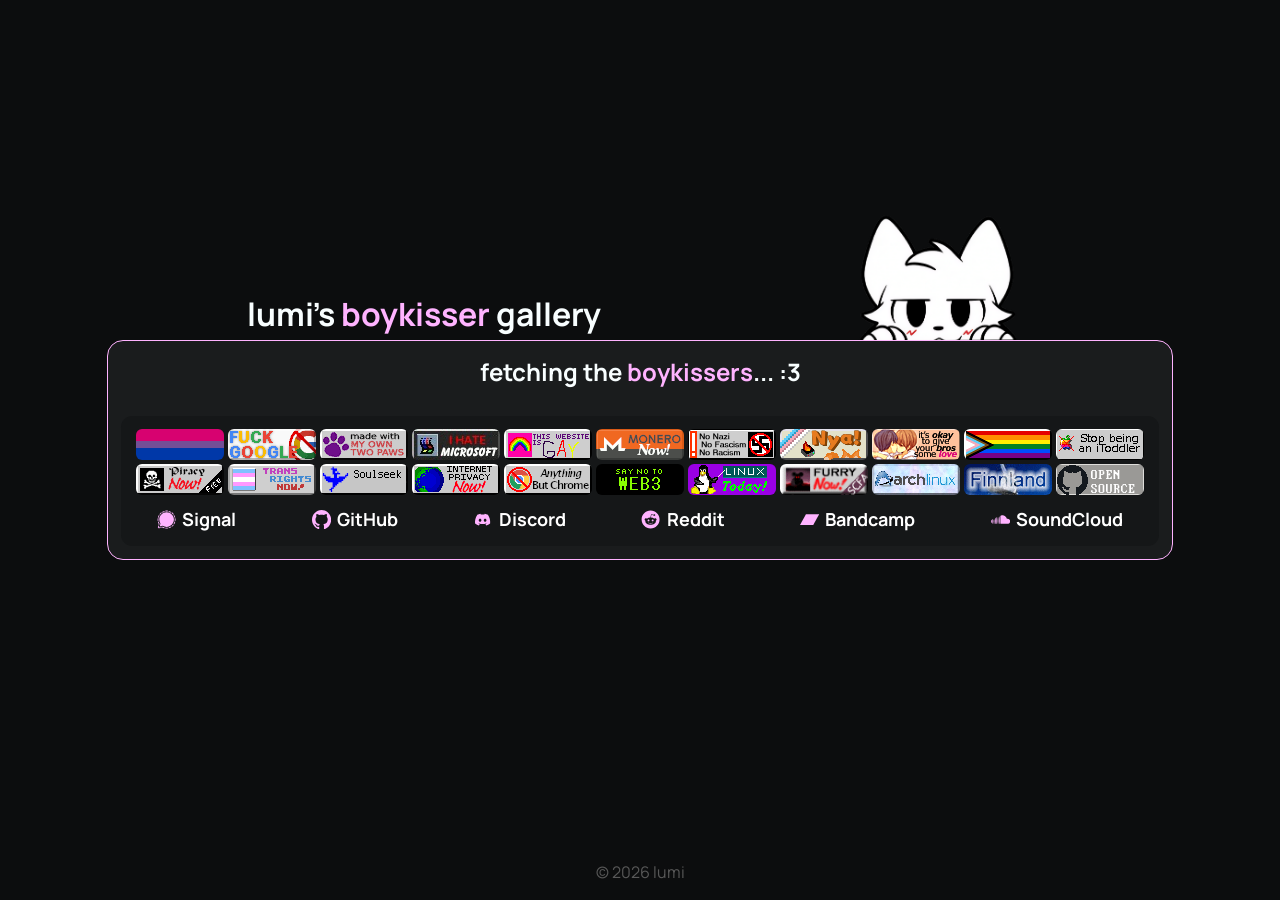
==== boykisser.html @ 43cc7b65 "feat: add boykisser gallery page with responsive layout and media loading functionality" ====
<!DOCTYPE html>
<html lang="en">
<head>
    <meta charset="UTF-8">
    <meta name="viewport" content="width=device-width, initial-scale=1.0">
    <meta name="darkreader-lock">
    <link rel="stylesheet" href="main.css"/>
    <link href="https://fonts.googleapis.com/css2?family=Manrope:wght@400;700&display=swap" rel="stylesheet">
    <title>wroof - lumi</title>

    <!-- Open Graph / Discord Embed -->
    <meta property="og:type" content="website">
    <meta property="og:title" content="wroof.dev">
    <meta property="og:url" content="https://wroof.dev">
    <meta property="og:site_name" content="wroof woof">
    <meta name="theme-color" content="#ffb3ff">

    <!-- Twitter Card -->
    <meta name="twitter:card" content="summary">
    <meta name="twitter:title" content="wroof.dev">
</head>
<body>
    <main>
        <div class="main-wrapper">
            <h1 class="gallery-title">lumi's <span style="color: #ffb3ff;">boykisser</span> gallery</h1>
            <img src="assets/boykissers/boykisserpeek.png" class="boykisser">
            <div class="main-frame">

                
                

                <h2 class="gallery-loading" style="text-align: center;">fetching the <span style="color: #ffb3ff;">boykissers</span>... :3</h2>
                <div class="gallery"></div>

                <div class="footer-frame">
                    
                    <div class="web-buttons">
                        <a href="#"><img src="assets/buttons/biflag.png" width="88" height="31" alt="bi flag"></a>
                        <a href="#"><img src="assets/buttons/fckgoogle.gif" width="88" height="31" alt="fck google"></a>
                        <a href="#"><img src="assets/buttons/paws.gif" width="88" height="31" alt="made with my own paws"></a>
                        <a href="#"><img src="assets/buttons/hatems.gif" width="88" height="31" alt="hate microsoft"></a>
                        <a href="#"><img src="assets/buttons/gaywebring.gif" width="88" height="31" alt="this website is gay"></a>
                        <a href="#"><img src="assets/buttons/monero-now.gif" width="88" height="31" alt="monero now"></a>
                        <a href="#"><img src="assets/buttons/antinazi.gif" width="88" height="31" alt="anti-nazi"></a>
                        <a href="#"><img src="assets/buttons/trans_nya.png" width="88" height="31" alt="nyaaaa"></a>
                        <a href="#"><img src="assets/buttons/broslove.png" width="88" height="31" alt="bros love"></a>
                        <a href="#"><img src="assets/buttons/flag-progress.png" width="88" height="31" alt="rainbow flag"></a>
                        <a href="#"><img src="assets/buttons/itoddler.gif" width="88" height="31" alt="stop supporting apple"></a>
                        <a href="#"><img src="assets/buttons/piracy.gif" width="88" height="31" alt="piracy! NOW!!!"></a>
                        <a href="#"><img src="assets/buttons/transnow2.gif" width="88" height="31" alt="support trans people"></a>
                        <a href="#"><img src="assets/buttons/soulseek.gif" width="88" height="31" alt="sharing is caring <3"></a>
                        <a href="#"><img src="assets/buttons/internetprivacy.gif" width="88" height="31" alt="internet privacy"></a>
                        <a href="#"><img src="assets/buttons/anythingbutchrome.gif" width="88" height="31" alt="anything but chrome"></a>
                        <a href="#"><img src="assets/buttons/keep.gif" width="88" height="31" alt="no to web3"></a>
                        <a href="#"><img src="assets/buttons/nclinux.gif" width="88" height="31" alt="linux today"></a>
                        <a href="#"><img src="assets/buttons/furnow.gif" width="88" height="31" alt="be FURRY!"></a>
                        <a href="#"><img src="assets/buttons/archlinux.gif" width="88" height="31" alt="i use Arch btw"></a>
                        <a href="#"><img src="assets/buttons/finnland.gif" width="88" height="31" alt="finland is COOL"></a>
                        <a href="https://github.com/Vxrtrauter/wroof.dev"><img src="assets/buttons/open_source.png" width="88" height="31" alt="OPEN SOURCE"></a>
                    </div>

                        <div class="socials-box">
                            <a href="https://signal.me/#eu/-jH0I_J4TpHb3CsAca7yGZHEVrCpTX-kimJ20CyO5GuRZOAlW35FzZo2AjWK_DVC" class="social-link">
                            <svg fill="currentColor" width="800px" height="800px" viewBox="0 0 32 32" version="1.1" xmlns="http://www.w3.org/2000/svg">
                                <path d="M16 3.816c-6.726 0.004-12.178 5.457-12.178 12.184 0 2.404 0.696 4.645 1.897 6.533l-0.029-0.049-1.172 4.999 4.999-1.172c1.841 1.176 4.086 1.874 6.493 1.874 6.729 0 12.184-5.455 12.184-12.184s-5.455-12.184-12.184-12.184c-0.004 0-0.007 0-0.011 0h0.001zM9.041 27.688l-2.012 0.469 0.319 1.368 1.481-0.344c1.024 0.57 2.211 1.044 3.46 1.36l0.103 0.022 0.337-1.363c-1.394-0.354-2.619-0.875-3.738-1.555l0.060 0.034zM2.48 24.642l1.368 0.319 0.469-2.012c-0.643-1.062-1.162-2.291-1.492-3.596l-0.020-0.093-1.362 0.337c0.338 1.352 0.812 2.539 1.421 3.64l-0.039-0.076zM5.782 28.443l-2.903 0.679 0.677-2.903-1.368-0.321-0.677 2.903c-0.024 0.096-0.037 0.207-0.037 0.321 0 0.776 0.629 1.406 1.406 1.406 0.114 0 0.224-0.014 0.33-0.039l-0.010 0.002 2.9-0.665zM13.964 2.561c0.612-0.097 1.317-0.152 2.036-0.152s1.424 0.055 2.112 0.162l-0.077-0.010 0.214-1.39c-0.675-0.107-1.454-0.169-2.247-0.169s-1.572 0.061-2.332 0.18l0.085-0.011zM28.84 8.248l-1.205 0.721c0.666 1.083 1.201 2.337 1.538 3.669l0.020 0.094 1.363-0.337c-0.394-1.571-0.984-2.953-1.754-4.212l0.037 0.065zM5.061 7.938c0.822-1.107 1.772-2.057 2.843-2.853l0.036-0.026-0.844-1.132c-1.218 0.905-2.263 1.95-3.139 3.128l-0.028 0.040zM24.060 5.059c1.107 0.822 2.057 1.772 2.853 2.843l0.026 0.036 1.132-0.843c-0.905-1.218-1.95-2.263-3.128-3.139l-0.040-0.028zM26.939 24.063c-0.822 1.106-1.772 2.055-2.843 2.851l-0.036 0.026 0.835 1.132c1.221-0.905 2.269-1.95 3.148-3.128l0.028-0.040zM18.036 29.44c-0.612 0.097-1.317 0.152-2.036 0.152s-1.424-0.055-2.112-0.162l0.077 0.010-0.212 1.39c0.675 0.107 1.454 0.169 2.247 0.169s1.572-0.061 2.332-0.18l-0.085 0.011zM30.557 19.599l-1.362-0.337c-0.358 1.428-0.893 2.683-1.593 3.827l0.034-0.059 1.205 0.726c0.734-1.196 1.324-2.581 1.695-4.053l0.022-0.103zM29.59 16c0 0.003 0 0.006 0 0.009 0 0.716-0.055 1.419-0.162 2.104l0.010-0.076 1.39 0.21c0.107-0.675 0.169-1.454 0.169-2.247s-0.061-1.572-0.18-2.331l0.011 0.085-1.39 0.211c0.097 0.61 0.152 1.312 0.152 2.028 0 0.003 0 0.006 0 0.009v-0zM23.752 28.839l-0.722-1.205c-1.083 0.666-2.337 1.201-3.669 1.538l-0.094 0.020 0.337 1.363c1.572-0.394 2.954-0.984 4.213-1.754l-0.065 0.037zM2.41 15.999c0-0.003 0-0.006 0-0.009 0-0.716 0.055-1.419 0.162-2.104l-0.010 0.076-1.39-0.21c-0.107 0.675-0.169 1.454-0.169 2.247s0.061 1.572 0.179 2.331l-0.011-0.085 1.39-0.211c-0.097-0.61-0.152-1.312-0.152-2.028 0-0.002 0-0.005 0-0.007v0zM3.16 8.248c-0.734 1.195-1.323 2.578-1.695 4.048l-0.022 0.103 1.362 0.337c0.358-1.428 0.894-2.683 1.595-3.827l-0.034 0.059zM19.599 1.442l-0.337 1.362c1.428 0.358 2.683 0.893 3.827 1.593l-0.059-0.034 0.726-1.205c-1.196-0.734-2.581-1.324-4.053-1.695l-0.103-0.022zM12.401 1.442l0.337 1.362c-1.428 0.358-2.683 0.893-3.827 1.593l0.059-0.034-0.722-1.205c1.195-0.734 2.579-1.323 4.049-1.695l0.103-0.022z"></path>
                            </svg>
                            Signal
                            </a>

                            <a href="https://github.com/Vxrtrauter" class="social-link">
                                <svg fill="currentColor" width="800px" height="800px" viewBox="0 0 20 20" version="1.1" xmlns="http://www.w3.org/2000/svg" xmlns:xlink="http://www.w3.org/1999/xlink">
                                    <defs></defs>
                                    <g id="Page-1" stroke="none" stroke-width="1" fill="none" fill-rule="evenodd">
                                        <g id="Dribbble-Light-Preview" transform="translate(-140.000000, -7559.000000)">
                                            <g id="icons" transform="translate(56.000000, 160.000000)">
                                                <path fill="currentColor" d="M94,7399 C99.523,7399 104,7403.59 104,7409.253 C104,7413.782 101.138,7417.624 97.167,7418.981 C96.66,7419.082 96.48,7418.762 96.48,7418.489 C96.48,7418.151 96.492,7417.047 96.492,7415.675 C96.492,7414.719 96.172,7414.095 95.813,7413.777 C98.04,7413.523 100.38,7412.656 100.38,7408.718 C100.38,7407.598 99.992,7406.684 99.35,7405.966 C99.454,7405.707 99.797,7404.664 99.252,7403.252 C99.252,7403.252 98.414,7402.977 96.505,7404.303 C95.706,7404.076 94.85,7403.962 94,7403.958 C93.15,7403.962 92.295,7404.076 91.497,7404.303 C89.586,7402.977 88.746,7403.252 88.746,7403.252 C88.203,7404.664 88.546,7405.707 88.649,7405.966 C88.01,7406.684 87.619,7407.598 87.619,7408.718 C87.619,7412.646 89.954,7413.526 92.175,7413.785 C91.889,7414.041 91.63,7414.493 91.54,7415.156 C90.97,7415.418 89.522,7415.871 88.63,7414.304 C88.63,7414.304 88.101,7413.319 87.097,7413.247 C87.097,7413.247 86.122,7413.234 87.029,7413.87 C87.029,7413.87 87.684,7414.185 88.139,7415.37 C88.139,7415.37 88.726,7417.2 91.508,7416.58 C91.513,7417.437 91.522,7418.245 91.522,7418.489 C91.522,7418.76 91.338,7419.077 90.839,7418.982 C86.865,7417.627 84,7413.783 84,7409.253 C84,7403.59 88.478,7399 94,7399"></path>
                                            </g>
                                        </g>
                                    </g>
                                </svg>
                                GitHub
                            </a>

                            <a onclick="discordAlert()" style="cursor: pointer;" class="social-link">
                                <svg width="800px" height="800px" viewBox="0 0 24 24" fill="none" xmlns="http://www.w3.org/2000/svg">
                                    <path fill="currentColor" d="M18.59 5.88997C17.36 5.31997 16.05 4.89997 14.67 4.65997C14.5 4.95997 14.3 5.36997 14.17 5.69997C12.71 5.47997 11.26 5.47997 9.83001 5.69997C9.69001 5.36997 9.49001 4.95997 9.32001 4.65997C7.94001 4.89997 6.63001 5.31997 5.40001 5.88997C2.92001 9.62997 2.25001 13.28 2.58001 16.87C4.23001 18.1 5.82001 18.84 7.39001 19.33C7.78001 18.8 8.12001 18.23 8.42001 17.64C7.85001 17.43 7.31001 17.16 6.80001 16.85C6.94001 16.75 7.07001 16.64 7.20001 16.54C10.33 18 13.72 18 16.81 16.54C16.94 16.65 17.07 16.75 17.21 16.85C16.7 17.16 16.15 17.42 15.59 17.64C15.89 18.23 16.23 18.8 16.62 19.33C18.19 18.84 19.79 18.1 21.43 16.87C21.82 12.7 20.76 9.08997 18.61 5.88997H18.59ZM8.84001 14.67C7.90001 14.67 7.13001 13.8 7.13001 12.73C7.13001 11.66 7.88001 10.79 8.84001 10.79C9.80001 10.79 10.56 11.66 10.55 12.73C10.55 13.79 9.80001 14.67 8.84001 14.67ZM15.15 14.67C14.21 14.67 13.44 13.8 13.44 12.73C13.44 11.66 14.19 10.79 15.15 10.79C16.11 10.79 16.87 11.66 16.86 12.73C16.86 13.79 16.11 14.67 15.15 14.67Z"/>
                                </svg>
                                Discord
                            </a>

                            <a href="https://reddit.com/u/Vxrtrauter" class="social-link">
                                <svg fill="currentColor" width="800px" height="800px" viewBox="0 0 32 32" version="1.1" xmlns="http://www.w3.org/2000/svg">
                                    <path d="M12.606 20.986c-0.225 0.001-0.407 0.183-0.407 0.408 0 0.112 0.045 0.214 0.118 0.288l-0-0c0.952 0.716 2.155 1.146 3.457 1.146 0.085 0 0.17-0.002 0.255-0.006l-0.012 0c0.081 0.004 0.175 0.006 0.27 0.006 1.294 0 2.488-0.431 3.445-1.158l-0.014 0.010c0.077-0.081 0.124-0.19 0.124-0.311 0-0.101-0.033-0.194-0.089-0.269l0.001 0.001c-0.074-0.074-0.177-0.119-0.29-0.119s-0.215 0.045-0.29 0.119l0-0c-0.799 0.575-1.798 0.919-2.877 0.919-0.092 0-0.184-0.003-0.275-0.007l0.013 0.001c-0.082 0.005-0.178 0.008-0.274 0.008-1.075 0-2.070-0.345-2.88-0.93l0.014 0.010c-0.074-0.073-0.175-0.119-0.287-0.119-0.001 0-0.002 0-0.003 0h0zM19.436 16c-0.861 0.001-1.56 0.699-1.56 1.561s0.699 1.561 1.561 1.561 1.561-0.699 1.561-1.561v0c-0.002-0.862-0.7-1.56-1.562-1.561h-0zM12.563 16c0.861 0 1.56 0.699 1.56 1.56s-0.699 1.56-1.56 1.56-1.56-0.699-1.56-1.56c0-0.861 0.698-1.56 1.56-1.56h0zM22.261 6.933c0.852 0.006 1.54 0.698 1.54 1.551 0 0.857-0.694 1.551-1.551 1.551-0.828 0-1.505-0.65-1.549-1.467l-0-0.004-3.245-0.684-1 4.682c2.185 0.049 4.201 0.737 5.878 1.884l-0.037-0.024c0.38-0.379 0.905-0.614 1.485-0.614 0.008 0 0.017 0 0.025 0h-0.001c1.21 0.001 2.191 0.982 2.192 2.192v0c-0.007 0.88-0.513 1.64-1.249 2.011l-0.013 0.006c0.033 0.191 0.052 0.412 0.052 0.637 0 0.005 0 0.009-0 0.014v-0.001c0 3.367-3.911 6.086-8.752 6.086s-8.752-2.719-8.752-6.086c0-0.001 0-0.003 0-0.005 0-0.234 0.020-0.463 0.057-0.687l-0.003 0.024c-0.771-0.35-1.298-1.114-1.298-2.001 0-1.21 0.981-2.191 2.191-2.191 0 0 0.001 0 0.001 0h-0c0.586 0.006 1.116 0.238 1.509 0.613l-0.001-0.001c1.66-1.148 3.711-1.841 5.924-1.858l0.004-0 1.106-5.226c0.028-0.103 0.090-0.189 0.173-0.245l0.002-0.001c0.063-0.037 0.139-0.059 0.22-0.059 0.027 0 0.054 0.003 0.080 0.007l-0.003-0 3.631 0.771c0.247-0.522 0.77-0.876 1.375-0.876 0.003 0 0.007 0 0.010 0h-0.001zM16 1.004c0 0 0 0-0 0-8.282 0-14.996 6.714-14.996 14.996s6.714 14.996 14.996 14.996c8.282 0 14.996-6.714 14.996-14.996 0-4.141-1.678-7.89-4.392-10.604v0c-2.714-2.714-6.463-4.392-10.604-4.392v0z"></path>
                                </svg>
                                Reddit
                            </a>

                            <a href="https://lumiissleepy.bandcamp.com/" class="social-link">
                                <svg fill="currentColor" role="img" viewBox="0 0 24 24" xmlns="http://www.w3.org/2000/svg"><title>Bandcamp</title><path d="M0 18.75l7.437-13.5H24l-7.438 13.5H0z"/></svg>
                                Bandcamp
                            </a>

                            <a href="https://soundcloud.com/lumiissleepy" class="social-link">
                                <svg fill="currentColor" role="img" viewBox="0 0 24 24" xmlns="http://www.w3.org/2000/svg"><title>SoundCloud</title><path d="M23.999 14.165c-.052 1.796-1.612 3.169-3.4 3.169h-8.18a.68.68 0 0 1-.675-.683V7.862a.747.747 0 0 1 .452-.724s.75-.513 2.333-.513a5.364 5.364 0 0 1 2.763.755 5.433 5.433 0 0 1 2.57 3.54c.282-.08.574-.121.868-.12.884 0 1.73.358 2.347.992s.948 1.49.922 2.373ZM10.721 8.421c.247 2.98.427 5.697 0 8.672a.264.264 0 0 1-.53 0c-.395-2.946-.22-5.718 0-8.672a.264.264 0 0 1 .53 0ZM9.072 9.448c.285 2.659.37 4.986-.006 7.655a.277.277 0 0 1-.55 0c-.331-2.63-.256-5.02 0-7.655a.277.277 0 0 1 .556 0Zm-1.663-.257c.27 2.726.39 5.171 0 7.904a.266.266 0 0 1-.532 0c-.38-2.69-.257-5.21 0-7.904a.266.266 0 0 1 .532 0Zm-1.647.77a26.108 26.108 0 0 1-.008 7.147.272.272 0 0 1-.542 0 27.955 27.955 0 0 1 0-7.147.275.275 0 0 1 .55 0Zm-1.67 1.769c.421 1.865.228 3.5-.029 5.388a.257.257 0 0 1-.514 0c-.21-1.858-.398-3.549 0-5.389a.272.272 0 0 1 .543 0Zm-1.655-.273c.388 1.897.26 3.508-.01 5.412-.026.28-.514.283-.54 0-.244-1.878-.347-3.54-.01-5.412a.283.283 0 0 1 .56 0Zm-1.668.911c.4 1.268.257 2.292-.026 3.572a.257.257 0 0 1-.514 0c-.241-1.262-.354-2.312-.023-3.572a.283.283 0 0 1 .563 0Z"/></svg>
                                SoundCloud
                            </a>

                        </div>
                    
                </div>

                </div>
            </div>

        </div>
        
    </main>

    <script>
        async function loadGallery() {
            const res = await fetch("https://api.mraow.xyz");
            const files = await res.json();
            const container = document.querySelector(".gallery");
            const loading = document.querySelector(".gallery-loading");
            container.innerHTML = "";
            loading.style.display = "none";
            document.body.style.paddingTop = "120px";
            files.forEach(url => {
                const a = document.createElement("a");
                a.href = url;
                a.target = "_blank";
                
                const ext = url.split(".").pop().toLowerCase();
                let media;
                if (ext === "mp4" || ext === "mov" || ext === "webm") {
                    media = document.createElement("video");
                    media.autoplay = true;
                    media.loop = true;
                    media.muted = true;
                    media.playsInline = true;
                } else {
                    media = document.createElement("img");
                    media.loading = "lazy";
                }
                
                media.src = url;
                a.appendChild(media);
                container.appendChild(a);
            });
        }
        loadGallery();

        function discordAlert() {
            alert("Add me on Discord: @farmerriegel");
        }
    </script>
    
    <footer>&copy; <script>document.write(new Date().getFullYear())</script> lumi</footer>
</body>
</html>
---- main.css ----
* { box-sizing: border-box; margin: 0; padding: 0; }

:root {
    --main-font: "Manrope", sans-serif;
    --main-color: #ffb3ff;
}


body {
    font-family: var(--main-font);
    line-height: 1.5;
    display: flex;
    flex-direction: column;
    min-height: 100vh;
    background: #0c0d0e;
    opacity: 1 !important;
    color: #f8feff
}

main {
    display: flex;
    justify-content: center;
    align-items: center;
    flex: 1;
}

.main-wrapper {
    position: relative;
    width: 66.6rem;
    margin: 50px auto;
}

.main-frame {
    background: #1a1c1d;
    width: 66.6rem;
    padding: 0.8rem;
    border-radius: 1rem;
    display: flex;
    flex-direction: column;
    gap: 0.8rem;
    border: 1px solid #ffb3ff;
    z-index: 1;
}

.boykisser {
    position: absolute;
    width: 270px;
    top:-168px;  
    left: 700px; 
    z-index: -1;
}

.content-frame {
    display: flex;
    gap: 0 0.8rem;
    width: 100%;
}


.bio-frame {
    background: #151718;
    border-radius: 0.7rem;
    padding: 0.8rem;
    width: 23%;
}

.bio-frame img {
    margin-bottom: 0.4rem;
    width: 14rem;
    max-width: 100%;
    height: auto;
    border-radius: 10px;
    border: 1px solid #ffb3ff;
}

.bio-desc { 
    color: var(--main-color);
    font-weight: bold;
}

.sona-btn { 
    color: var(--main-color);
    font-weight: bold;
    display: block;
    margin-left: auto;
    width: fit-content;
    text-decoration: underline;
    cursor: pointer;
}

.social-frame {
    background: #151718;
    border-radius: 0.7rem;
    padding: 0.8rem;
    width: 77%;
    overflow-wrap: break-word;
    display: flex;
    flex-direction: column;
    gap: 0.8rem;
}

.misc-box {
    margin-top: 0.4rem;
    display: flex;
    flex-direction: row;
    gap: 1.5rem;
    justify-content: center;
}

.misc-box a {
    text-decoration: none;
    font-weight: bold;
    font-size: 16px;
    margin-top: 0.1rem;
}

.misc-button {
    color: #ffffff;
    display: inline-flex;
    align-items: center;
    gap: 0.2rem;
}

.misc-button svg {
    width: 1.1rem !important;
    height: 1.1rem !important;
    flex-shrink: 0;
    color: var(--main-color)
    /* transform: translateY(0px); */
}

.socials-box {
    display: flex;
    align-items: flex-start;
    gap: 4.7rem;
    margin-top: 10px;
    justify-content: center;
}

.socials-box h3 {
    grid-column: 1 / -1;
}

.socials-box svg {
    width: 32px;
    height: 32px;
}

.socials-box a {
    text-decoration: none;
    font-weight: bold;
    font-size: 18px;
    margin-top: 0.1rem;
}

.social-link {
    color: #ffffff;
    display: inline-flex;
    align-items: center;
    gap: 0.4rem;
}

.social-link svg {
    width: 1.2rem !important;
    height: 1.2rem !important;
    flex-shrink: 0;
    color: var(--main-color)
    /* transform: translateY(0px); */
}

.widget-frame {
    display: flex;
    width: 100%;
    justify-content: center;
    align-items: stretch;
    gap: 0.6rem;
    margin-top: auto;
}

.softwaremanager-box {
    display: flex;
    align-items: center;
    gap: 15px;
    padding: 11px;
    background-color: #1a1c1d;
    border-radius: 12px;
    width: fit-content;
    min-width: 320px;
    margin-top: 0.3rem;
}

.softwaremanager-box img {
    border-radius: 10px;
    width: 5rem;
    height: auto;
}

.softwaremanager-info {
    display: flex;
    flex-direction: column;
    flex-grow: 1;
}

.softwaremanager-title {
    margin: 0;
    color: #ffffff;
    font-size: 22px;
    font-weight: bold;
    color: var(--main-color);
    text-decoration: none;
}

.music-frame {
    margin-top: 0;
}

.music-box {
    display: flex;
    align-items: center;
    gap: 11px;
    padding: 11px;
    background-color: #1a1c1d;
    border-radius: 12px;
    width: fit-content;
    min-width: 320px;
    margin-top: 0.3rem;
}

.music-box img {
    border-radius: 10px;
    width: 5rem;
    height: auto;
}

.song-info {
    display: flex;
    flex-direction: column;
    flex-grow: 1;
}

.song-title {
    margin: 0;
    color: #ffffff;
    font-size: 22px;
}

.song-artist {
    margin: 0;
    color: var(--main-color);

}

.play-btn {
    background: none;
    border: none;
    color: var(--main-color);
    font-size: 24px;
    cursor: pointer;
}

.song-time {
    margin: 0;
    font-size: 11px;
    color: #888;
}

.progress-bar {
    height: 5px;
    background: #2e3032;
    border-radius: 4px;
    width: 100%;
    cursor: pointer;
    margin-top: 0.2rem;
    overflow: hidden;
}

.progress-fill {
    height: 100%; 
    width: 0%;
    background: var(--main-color);
    border-radius: 4px 0 0 4px;
    transition: width 0.25s linear;
}

.footer-frame {
    background: #151718;
    border-radius: 0.7rem;
    padding: 0.8rem;
    width: 100%;
}

.web-buttons {
    display: flex;
    flex-wrap: wrap;
    justify-content: center;
    gap: 4px;
}

.web-buttons a {
    display: block;
    line-height: 0;
}

.web-buttons img {
    border-radius: 6px;
}


.colored-text {
    color: var(--main-color);
}


.gallery {
    display: grid;
    grid-template-columns: repeat(auto-fill, minmax(200px, 1fr));
    gap: 8px;
    min-width: 12rem;
    align-items: center;
}

.gallery a img {
    width: 100%;
    height: 200px;
    object-fit: cover;
    border-radius: 8px;
    display: block;
}

.gallery a video {
    width: 100%;
    height: 200px;
    object-fit: cover;
    border-radius: 8px;
    display: block;
}

.gallery-title {
    position: absolute;
    top: -50px;
    left: 140px;
    font-weight: bold;
}

::selection {
    background: #db65d528;
}


footer {
    color: #585858;
    font-family: var(--main-font);
    align-self: center;
    padding: 1rem;
    position: fixed;
    bottom: 0;
    user-select: none;
}
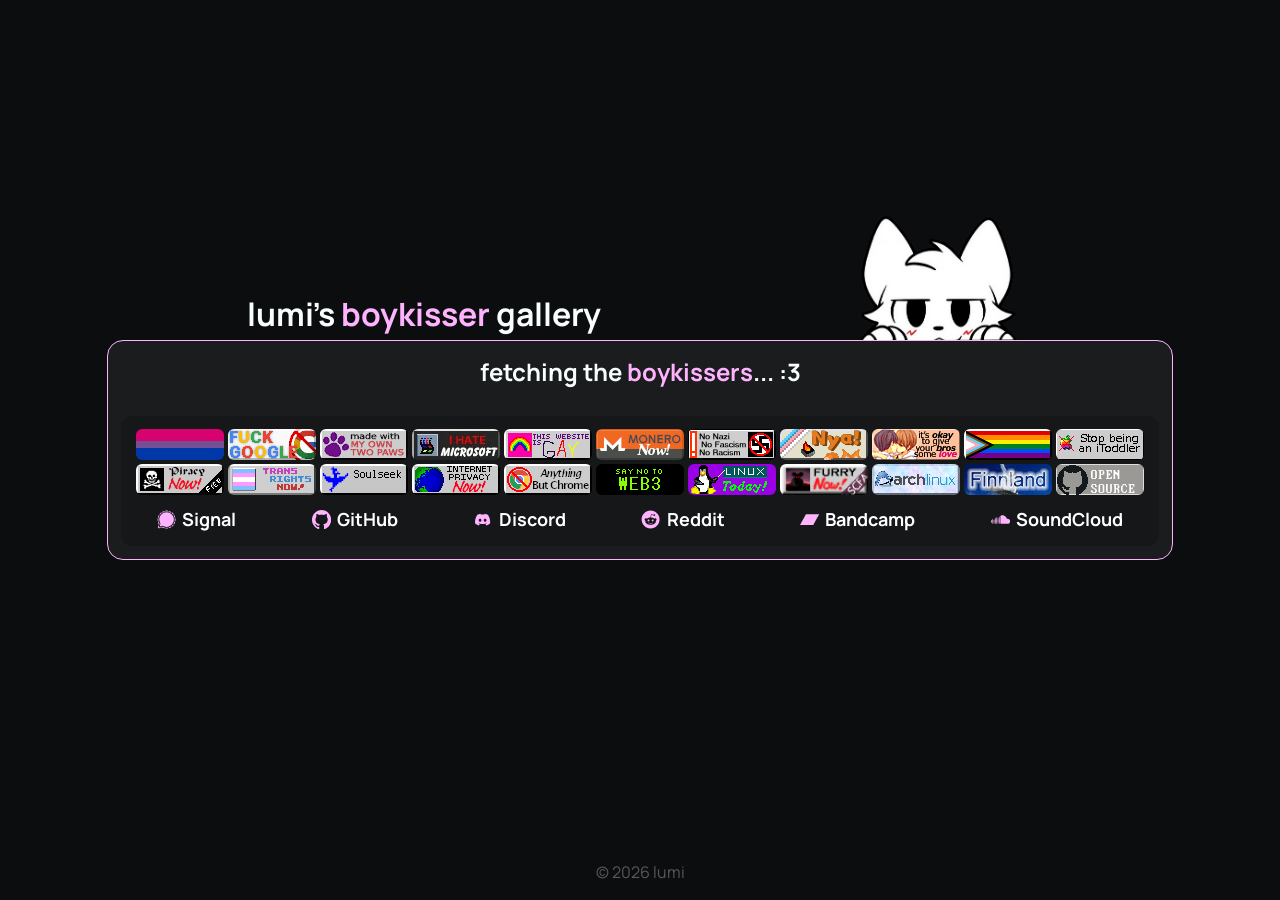
==== commit d10420b3: "fix: update boykisser image to be a clickable link and adjust CSS for better layout" ====
--- a/boykisser.html
+++ b/boykisser.html
@@ -23,7 +23,9 @@
     <main>
         <div class="main-wrapper">
             <h1 class="gallery-title">lumi's <span style="color: #ffb3ff;">boykisser</span> gallery</h1>
-            <img src="assets/boykissers/boykisserpeek.png" class="boykisser">
+            <a href="/boykisser" class="boykisser">
+                <img src="assets/boykissers/boykisserpeek.png" alt="boykisser peeking">
+            </a>
             <div class="main-frame">
 
                 
--- a/main.css
+++ b/main.css
@@ -39,15 +39,24 @@
     flex-direction: column;
     gap: 0.8rem;
     border: 1px solid #ffb3ff;
-    z-index: 1;
+    position: relative !important; 
+    z-index: 1 !important;
 }
 
 .boykisser {
+    display: block;
     position: absolute;
     width: 270px;
-    top:-168px;  
-    left: 700px; 
-    z-index: -1;
+    top: -168px;
+    left: 700px;
+    z-index: 0; 
+    cursor: pointer;
+}
+
+.boykisser img {
+    width: 100%;
+    height: auto;
+    display: block;
 }
 
 .content-frame {
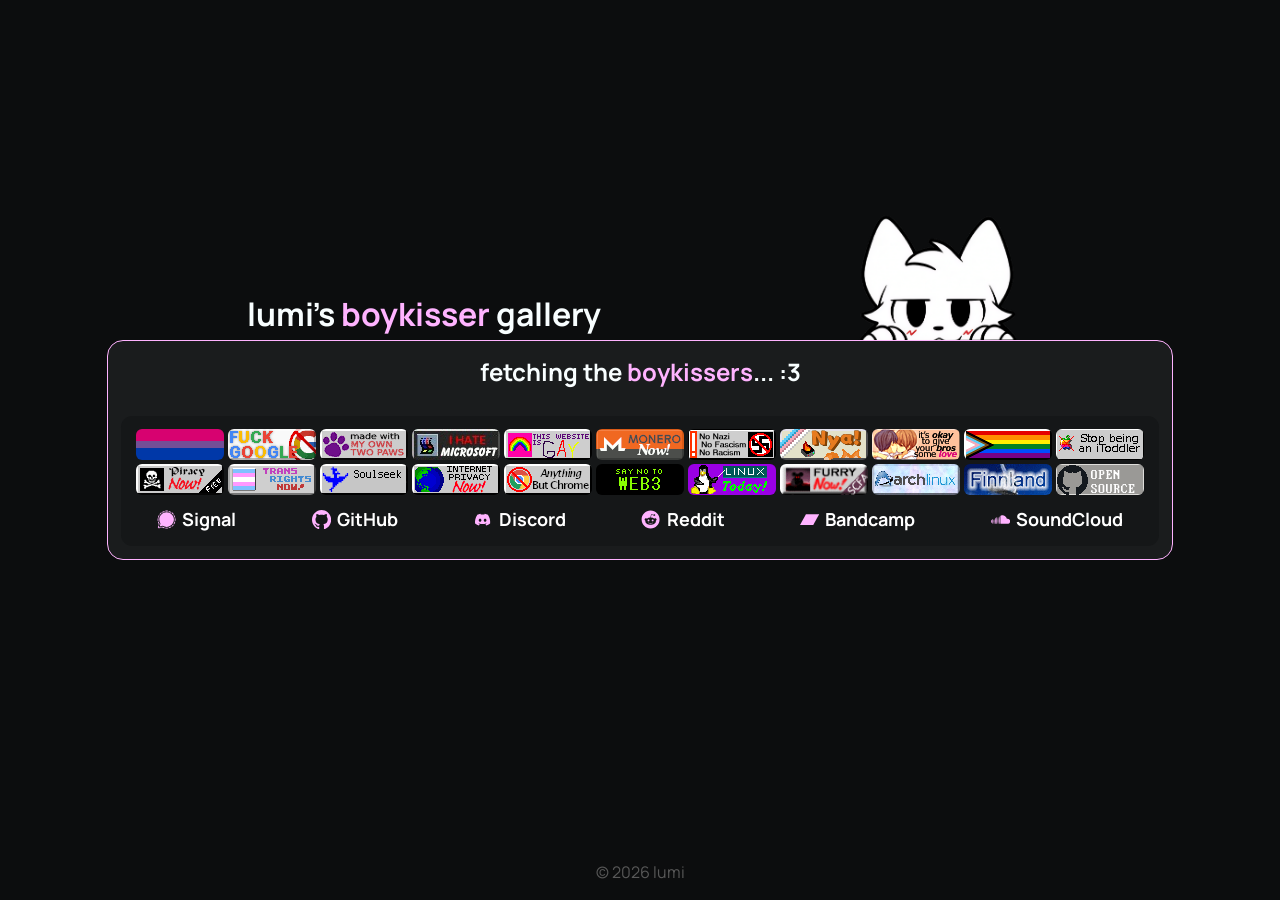
==== commit e2569304: "fix: update Open Graph and Twitter Card meta tags for improved SEO" ====
--- a/boykisser.html
+++ b/boykisser.html
@@ -10,14 +10,14 @@
 
     <!-- Open Graph / Discord Embed -->
     <meta property="og:type" content="website">
-    <meta property="og:title" content="wroof.dev">
+    <meta property="og:title" content="lumi's boykisser gallery">
     <meta property="og:url" content="https://wroof.dev">
-    <meta property="og:site_name" content="wroof woof">
+    <meta property="og:description" content="Explore... a lot.. of boykisser images :3"
     <meta name="theme-color" content="#ffb3ff">
 
     <!-- Twitter Card -->
     <meta name="twitter:card" content="summary">
-    <meta name="twitter:title" content="wroof.dev">
+    <meta name="twitter:title" content="lumi's boykisser gallery">
 </head>
 <body>
     <main>
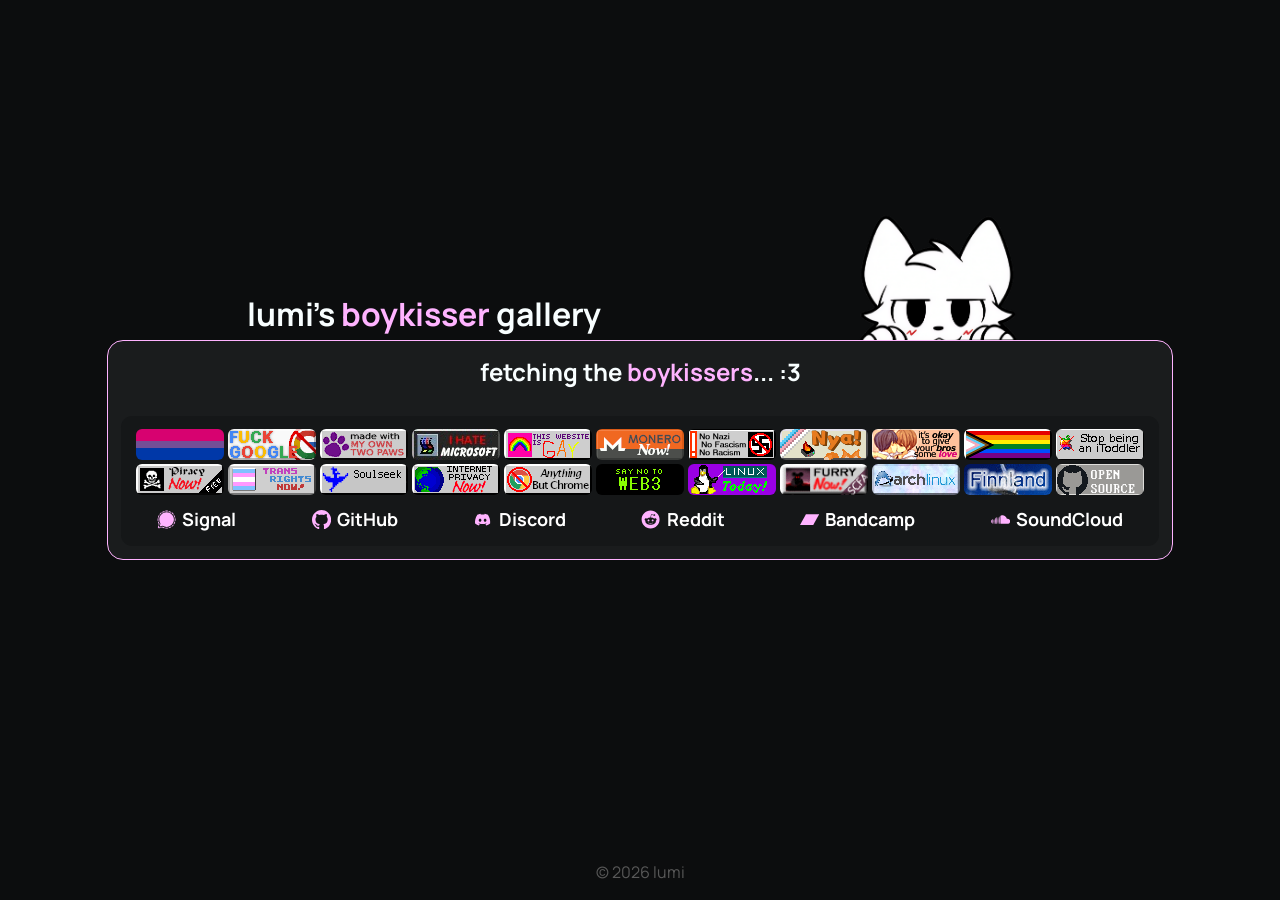
==== commit be236d24: "fix: correct capitalization in Open Graph description for consistency" ====
--- a/boykisser.html
+++ b/boykisser.html
@@ -12,7 +12,7 @@
     <meta property="og:type" content="website">
     <meta property="og:title" content="lumi's boykisser gallery">
     <meta property="og:url" content="https://wroof.dev">
-    <meta property="og:description" content="Explore... a lot.. of boykisser images :3"
+    <meta property="og:description" content="explore... a lot.. of boykisser images :3">
     <meta name="theme-color" content="#ffb3ff">
 
     <!-- Twitter Card -->
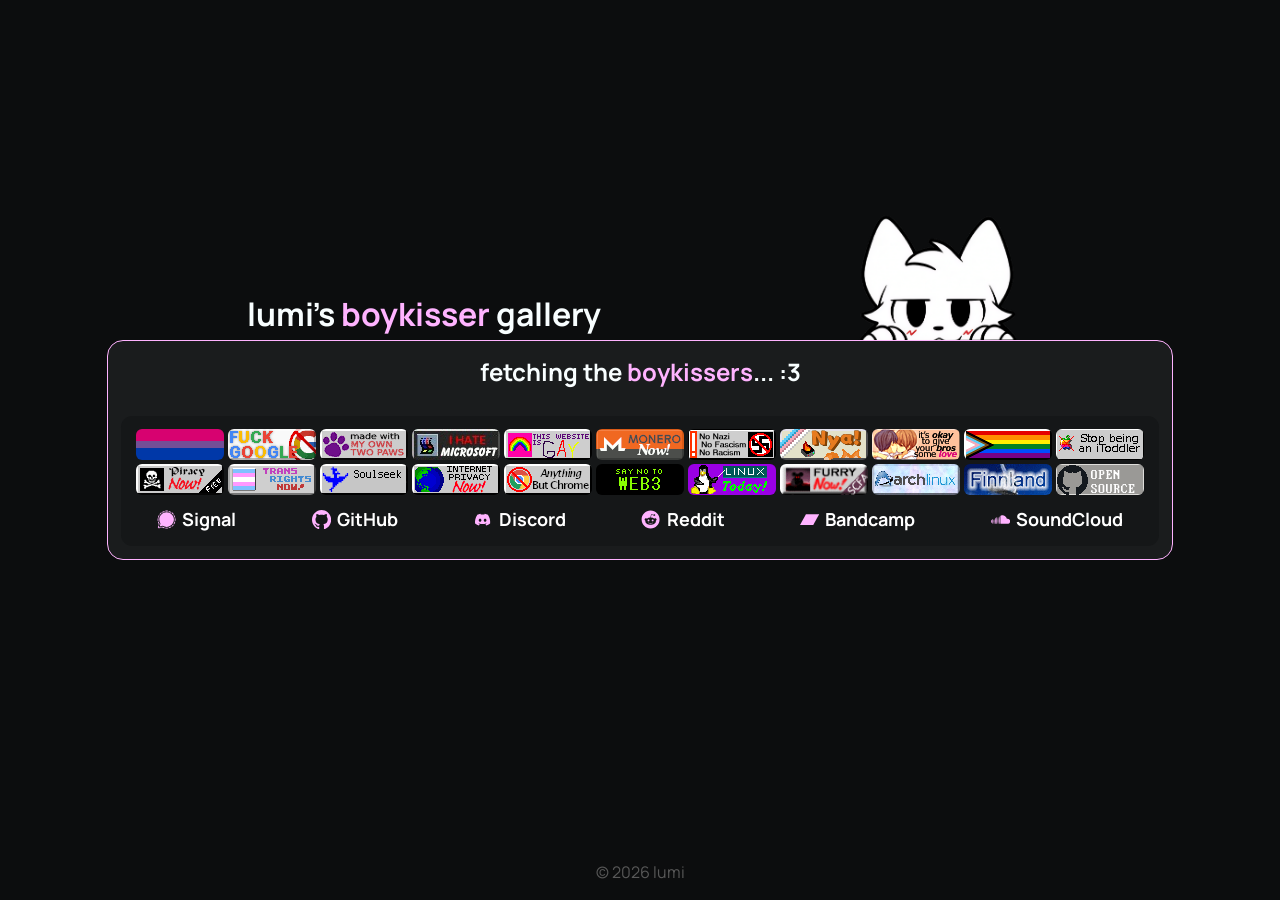
==== commit 3151a179: "fix: remove unnecessary whitespace and add clickable indicator image in index.html" ====
--- a/boykisser.html
+++ b/boykisser.html
@@ -27,9 +27,6 @@
                 <img src="assets/boykissers/boykisserpeek.png" alt="boykisser peeking">
             </a>
             <div class="main-frame">
-
-                
-                
 
                 <h2 class="gallery-loading" style="text-align: center;">fetching the <span style="color: #ffb3ff;">boykissers</span>... :3</h2>
                 <div class="gallery"></div>
--- a/main.css
+++ b/main.css
@@ -57,6 +57,15 @@
     width: 100%;
     height: auto;
     display: block;
+}
+
+.click-indicator {
+    position: absolute;
+    top: -34px;
+    left: 658px;
+    width: 230px;
+    z-index: 5;
+    pointer-events: none; 
 }
 
 .content-frame {
